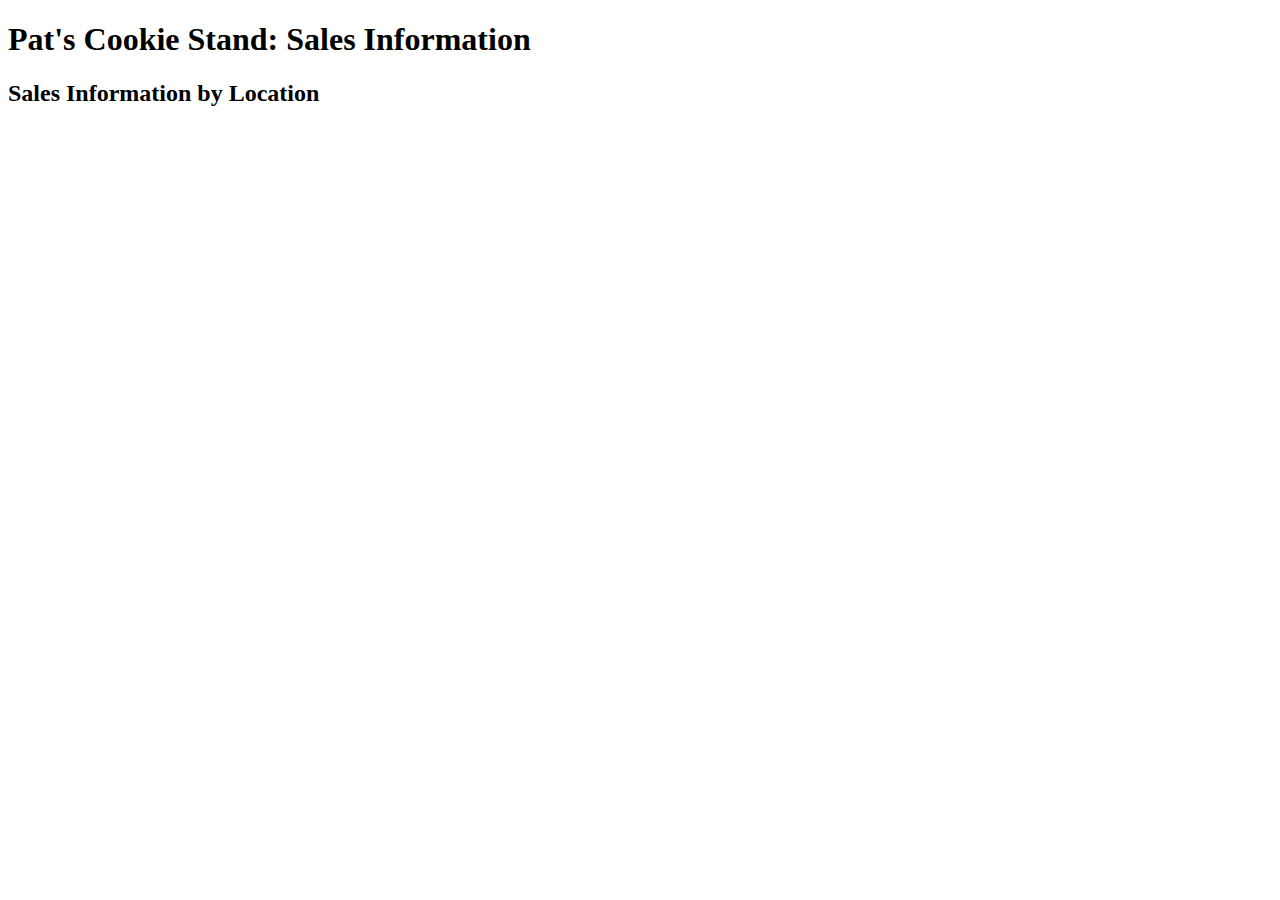
==== sales.html @ a75e5173 "Basic sales.html template laid out and ready for js" ====
<!DOCTYPE html>
<html lang="en">
  <head>
    <!--Code Fellows: Week 2
    
    Description: Practice using HTML, CSS & JavaScript

    Author: Daniel Awesome
    Date: 07/18/2022
    
    File: sales.html-->
    <meta charset="UTF-8">
    <title>Pat's Cookie Stand: Sales</title>
    <link scr="css/reset.css" rel="stylesheet">
    <link src="css/style-sales.css" rel="stylesheet"/>
    <link src="index.html" rel="html page">
  </head>
  <body>
    <header>
      <h1>Pat's Cookie Stand: Sales Information</h1>
    </header>
    <main>
      
      <h2>Sales Information by Location</h2>
      <section>
        <!-- generate this from js: -->
        <!-- <article>
          <h2></h2>
          <p></p>
          <ul>
            <li></li>
          </ul>
          <img>
        </article> -->
      </section>
    </main>
  </body>
</html>
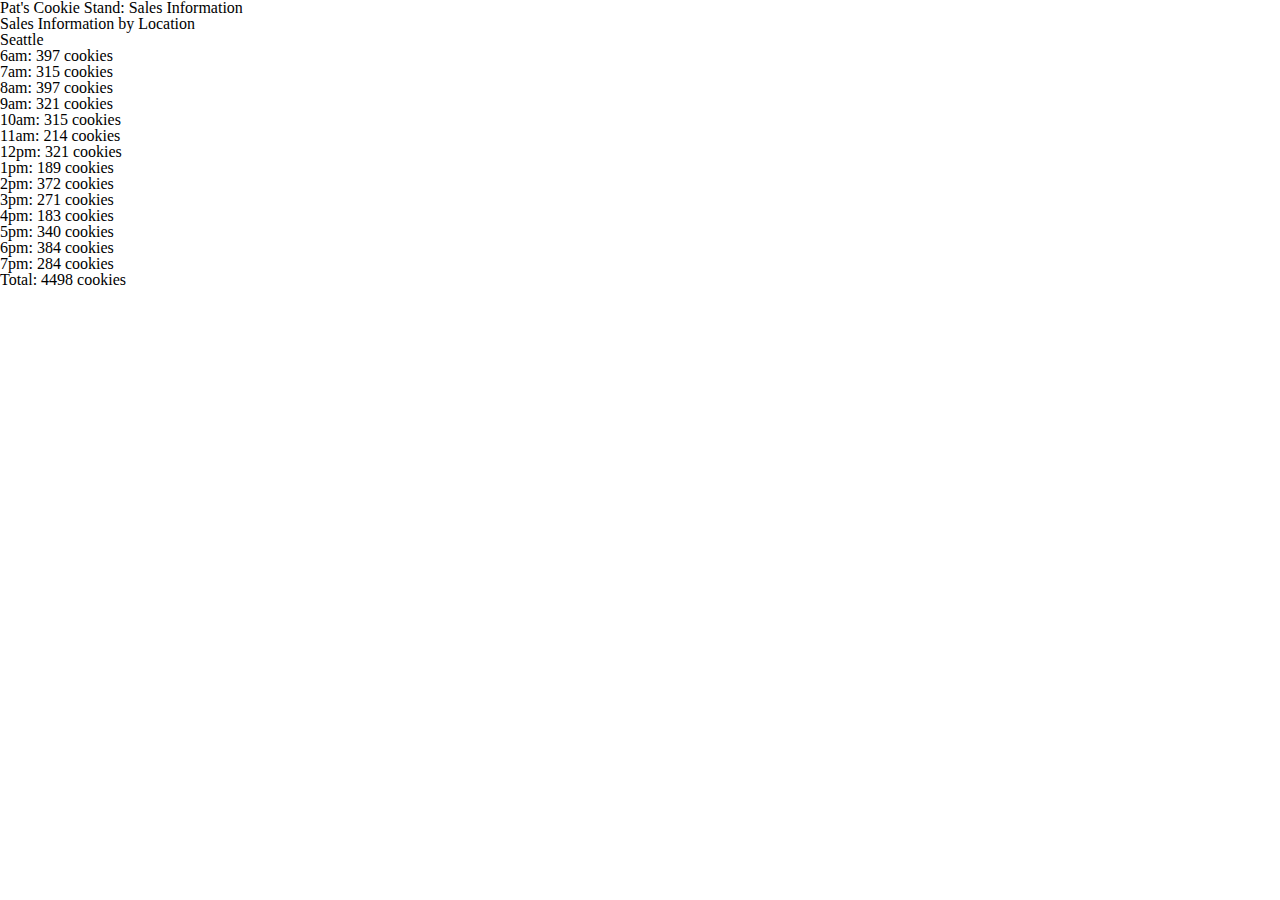
==== commit 8b767d19: "Added a complete and functional Object Literal as a template for the rest.  Creating a commit to use" ====
--- a/sales.html
+++ b/sales.html
@@ -11,9 +11,9 @@
     File: sales.html-->
     <meta charset="UTF-8">
     <title>Pat's Cookie Stand: Sales</title>
-    <link scr="css/reset.css" rel="stylesheet">
-    <link src="css/style-sales.css" rel="stylesheet"/>
-    <link src="index.html" rel="html page">
+    <link rel="stylesheet" href="css/reset.css" />
+    <link rel="stylesheet" href="css/style-sales.css" />
+    <link rel="html" src="index.html" />
   </head>
   <body>
     <header>
@@ -22,7 +22,7 @@
     <main>
       
       <h2>Sales Information by Location</h2>
-      <section>
+      <section id="sales-info">
         <!-- generate this from js: -->
         <!-- <article>
           <h2></h2>
@@ -34,5 +34,6 @@
         </article> -->
       </section>
     </main>
+    <script src="js/app.js"></script>
   </body>
 </html>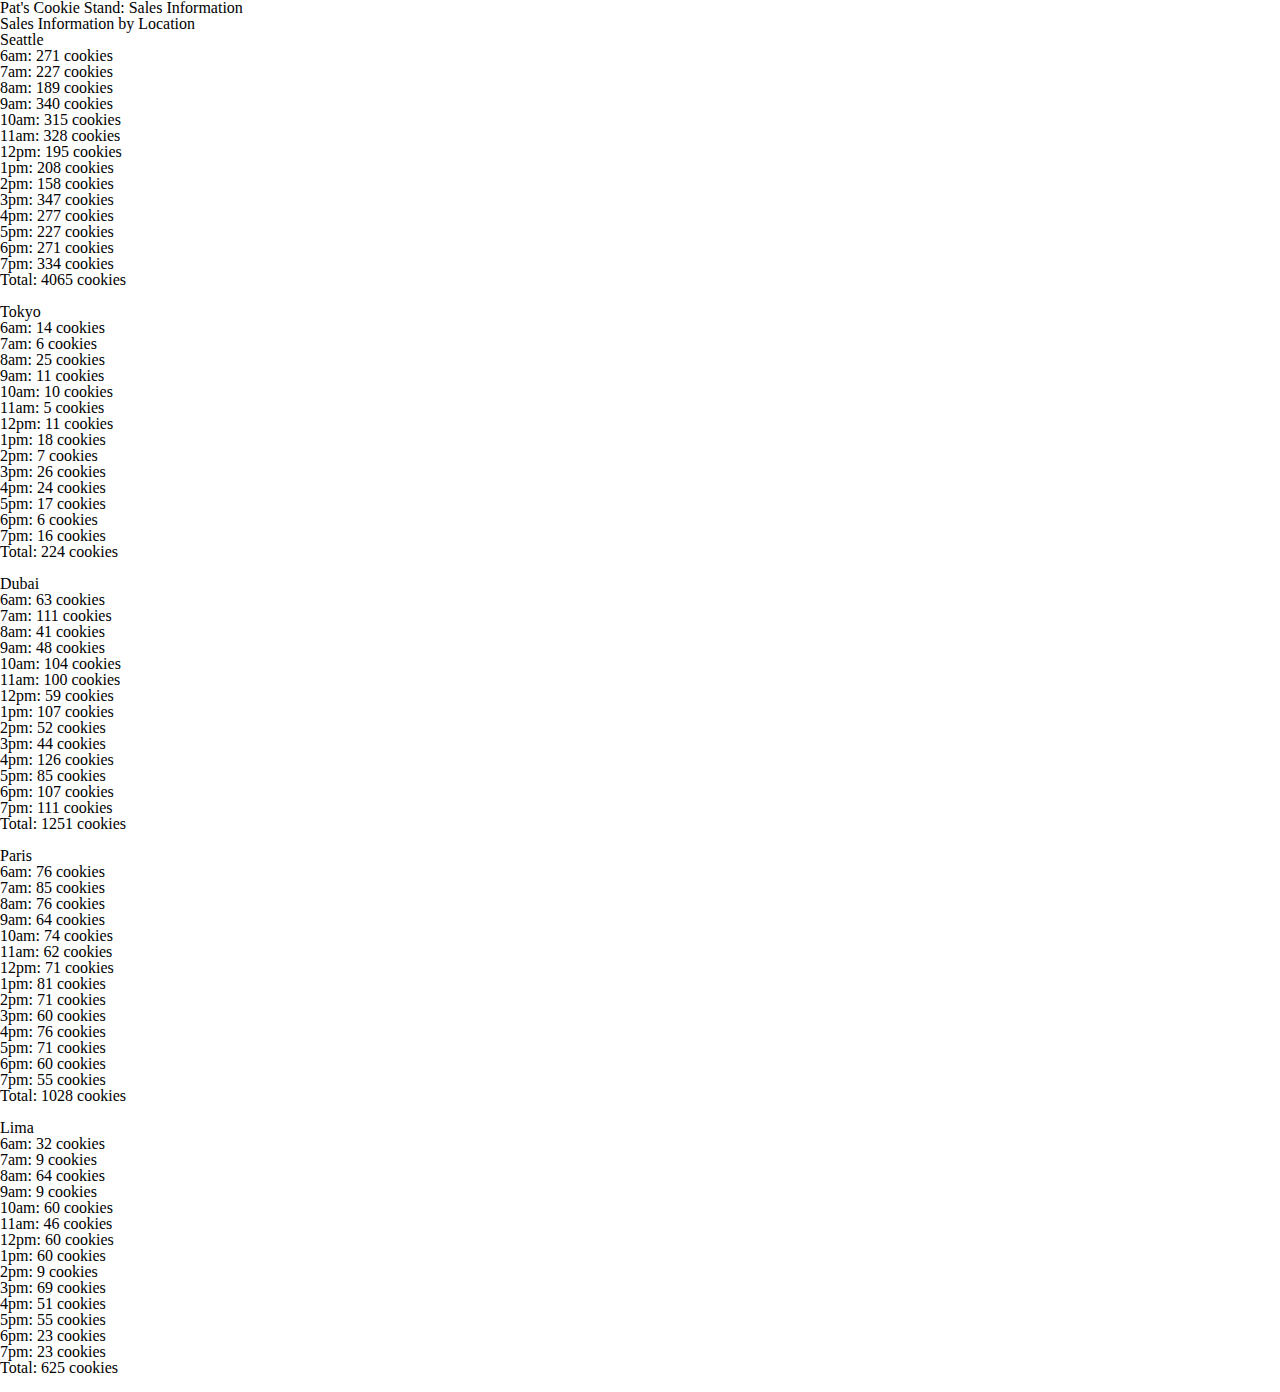
==== commit 4659e469: "Added the final Object Literals and removed console logs and needless comments" ====
--- a/sales.html
+++ b/sales.html
@@ -20,18 +20,8 @@
       <h1>Pat's Cookie Stand: Sales Information</h1>
     </header>
     <main>
-      
       <h2>Sales Information by Location</h2>
       <section id="sales-info">
-        <!-- generate this from js: -->
-        <!-- <article>
-          <h2></h2>
-          <p></p>
-          <ul>
-            <li></li>
-          </ul>
-          <img>
-        </article> -->
       </section>
     </main>
     <script src="js/app.js"></script>
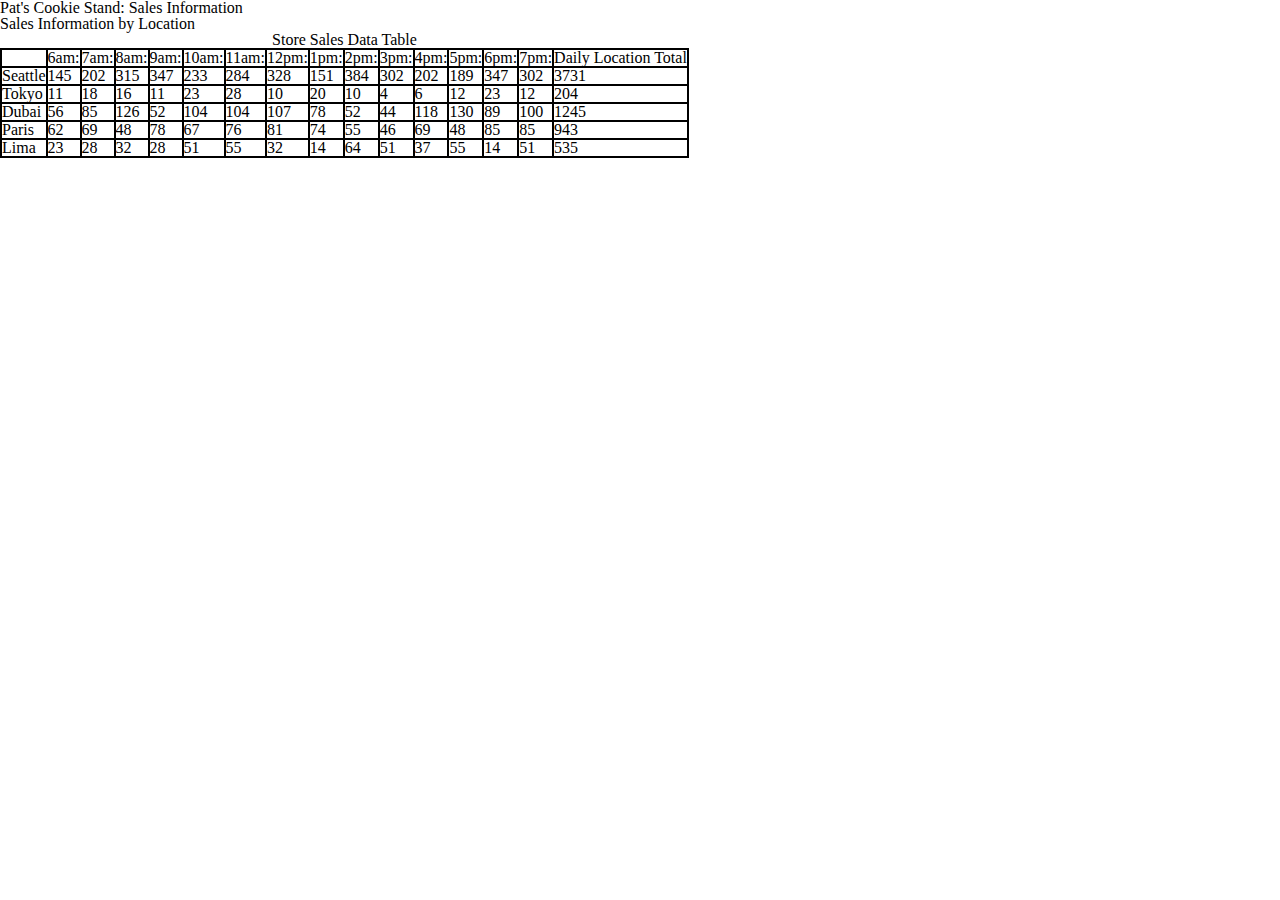
==== commit 52f9e570: "Set up an Object that defines a store with inherted methods designed to poplate its data. Added loop" ====
--- a/sales.html
+++ b/sales.html
@@ -22,6 +22,32 @@
     <main>
       <h2>Sales Information by Location</h2>
       <section id="sales-info">
+        <table id="sales-table">
+          <!-- <caption>Test Cap</caption>
+          <thead>
+            <tr>
+              <th>temp head</th>
+              <th>temp head</th>
+              <th>temp head</th>
+            </tr>
+          </thead>
+          <tbody>
+            <tr>
+              <td>temp body</td>
+              <td>temp body</td>
+              <td>temp body</td>
+            </tr>
+          </tbody>
+          <tfoot>
+            <tr>
+              <tr>
+                <th>temp foot</th>
+                <th>temp foot</th>
+                <th>temp foot</th>
+              </tr>
+            </tr>
+          </tfoot> -->
+        </table>
       </section>
     </main>
     <script src="js/app.js"></script>
--- a/css/style-sales.css
+++ b/css/style-sales.css
@@ -0,0 +1,8 @@
+table, th, td {
+  /* width: 80%; */
+  border: 2px solid black;
+}
+
+/* th, td {
+  width: 5%;
+} */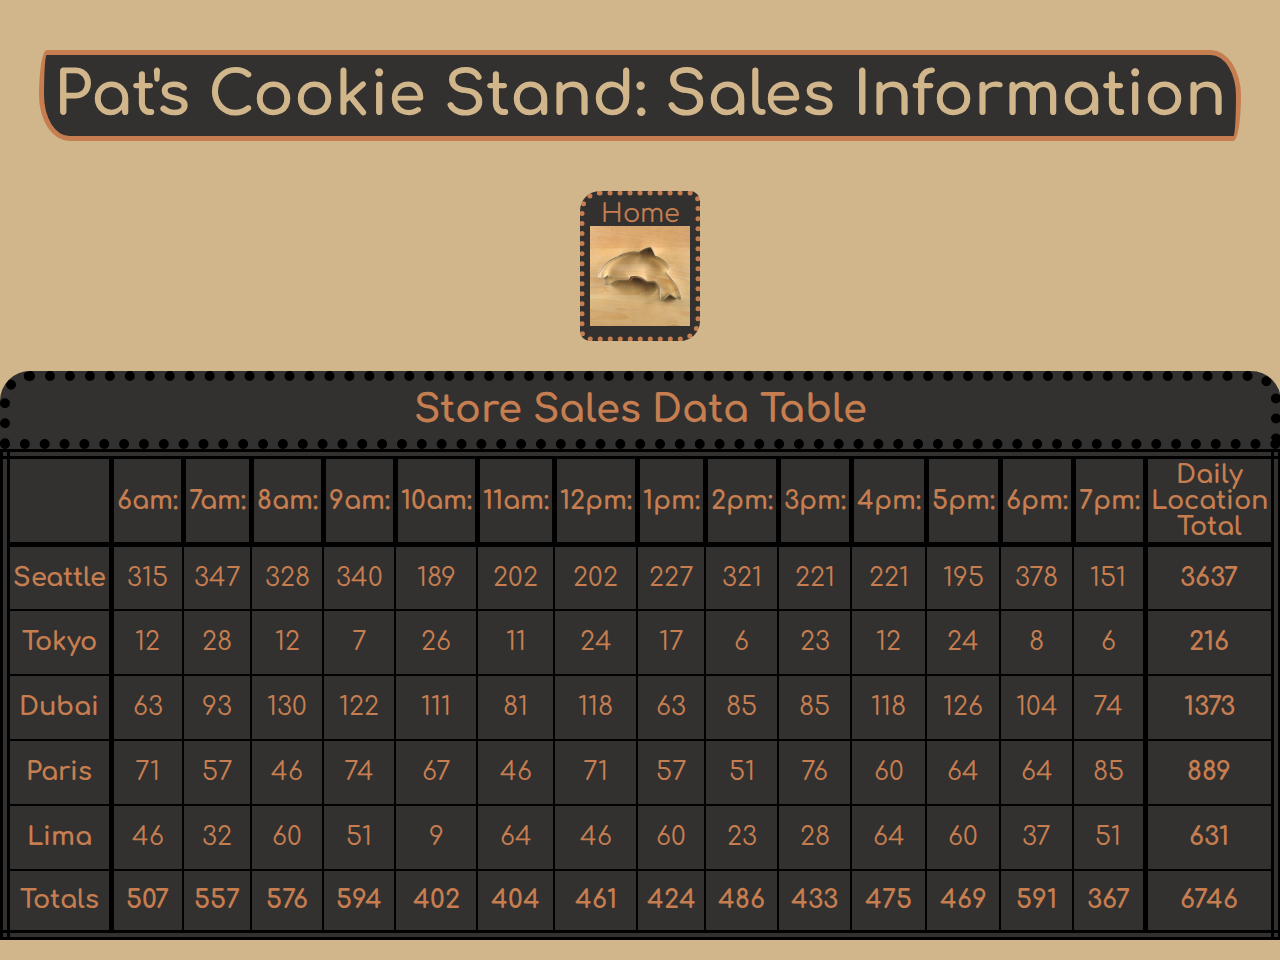
==== commit 218260b9: "Finished styles on sales.html and pulled images into the project image folder." ====
--- a/sales.html
+++ b/sales.html
@@ -9,7 +9,11 @@
     Date: 07/18/2022
     
     File: sales.html-->
+    
     <meta charset="UTF-8">
+    <link rel="preconnect" href="https://fonts.googleapis.com">
+    <link rel="preconnect" href="https://fonts.gstatic.com" crossorigin>
+    <link href="https://fonts.googleapis.com/css2?family=Albert+Sans:wght@300&family=Comfortaa:wght@300&display=swap" rel="stylesheet">
     <title>Pat's Cookie Stand: Sales</title>
     <link rel="stylesheet" href="css/reset.css" />
     <link rel="stylesheet" href="css/style-sales.css" />
@@ -18,35 +22,14 @@
   <body>
     <header>
       <h1>Pat's Cookie Stand: Sales Information</h1>
+      <ul>
+        <li>Home</li>
+        <li><a href="index.html"><img src="img/cutter.jpeg" alt="fish shaped cookie cutter"></a></li>
+      </ul>
     </header>
     <main>
-      <h2>Sales Information by Location</h2>
       <section id="sales-info">
         <table id="sales-table">
-          <!-- <caption>Test Cap</caption>
-          <thead>
-            <tr>
-              <th>temp head</th>
-              <th>temp head</th>
-              <th>temp head</th>
-            </tr>
-          </thead>
-          <tbody>
-            <tr>
-              <td>temp body</td>
-              <td>temp body</td>
-              <td>temp body</td>
-            </tr>
-          </tbody>
-          <tfoot>
-            <tr>
-              <tr>
-                <th>temp foot</th>
-                <th>temp foot</th>
-                <th>temp foot</th>
-              </tr>
-            </tr>
-          </tfoot> -->
         </table>
       </section>
     </main>
--- a/css/style-sales.css
+++ b/css/style-sales.css
@@ -1,8 +1,193 @@
-table, th, td {
-  /* width: 80%; */
-  border: 2px solid black;
+html {
+  font-family: 'Albert Sans', sans-serif;
+  font-family: 'Comfortaa', cursive;
+  background-color: #D2B68B;
 }
 
-/* th, td {
-  width: 5%;
-} */+header {
+  display: flex;
+  flex-direction: column;
+  align-items: center;
+  justify-content: center;
+}
+
+h1 {
+  font-size: 4.75vw;
+  font-weight: bolder;
+  text-align: center;
+  margin: 50px 0px 50px 0px;
+  background-color: #33312F;
+  border: 5px solid #C67E51;
+  border-radius: 20px 80px / 120px;
+  color: #D2B68B;
+  padding: 10px;
+}
+
+header ul {
+  display: flex;
+  flex-direction: column;
+  align-items: center;
+  margin-bottom: 10px;
+  background-color: #33312F;
+  border: 5px dotted #C67E51;
+  border-radius: 20px 10px;
+  padding: 5px;
+  color: #000000;
+}
+
+header img {
+  width: 100px;
+  height: 100px
+}
+
+ul:hover {
+  border: 5px solid #C67E51;
+}
+
+ul:active {
+  border: 5px solid #C67E51;
+  background-color: #33312F;
+}
+
+ul li {
+  color: #C67E51;
+}
+
+ul img:hover {
+  width: 115px;
+  height: 115px;
+}
+
+main {
+  display: flex;
+  flex-direction: column;
+  align-items: center;
+}
+
+table {
+  border: 10px #000000;
+  border-style: double;
+  text-align: center;
+  margin: 20px;
+  background-color: #33312F;
+  color: #C67E51;
+}
+
+table caption {
+  font-weight: bolder;
+  color: #C67E51;
+  background-color: #33312F;
+  padding: 10px;
+  border: 10px dotted #000000;
+  border-radius: 30px 30px 0px 0px;
+}
+
+th {
+  vertical-align: middle;
+}
+
+thead th {
+  font-weight: 900;
+  border-bottom: 5px solid rgb(0, 0, 0);
+  border-left: 5px solid rgb(0, 0, 0);
+}
+
+td {
+  vertical-align: middle;
+  border-right: 2px solid black;
+  border-bottom: 2px solid black;
+}
+
+td:first-of-type {
+  border-right: 5px solid #000000;
+  font-weight: bolder;
+}
+
+td:last-of-type {
+  border-left: 5px solid #000000;
+  font-weight: bolder;
+}
+
+tfoot tr {
+  font-weight: bold;
+}
+
+tfoot th {
+  border-right: 2px solid #000000;
+}
+
+tfoot th:first-of-type {
+  border-right: 5px solid #000000;
+}
+
+tfoot th:last-of-type {
+  border-left: 5px solid #000000
+}
+
+@media screen and (max-width: 600px) {
+  header ul {
+    font-size: 4vw;
+  }
+
+  table caption {
+    font-size: 5vw;
+  }
+
+  thead th {
+    padding: 1px;
+  }
+
+  tr {
+    height: 50px;
+    font-size: 1.75vw;
+  }
+
+  td {
+    padding: 1px;
+  }
+}
+
+@media screen and (min-width: 600px) {
+  header ul {
+    font-size: 3.5vw;
+  }
+
+  table caption {
+    font-size: 3vw;
+  }
+
+  thead th {
+    padding: 2.5px;
+  }
+
+  tr {
+    height: 65px;
+    font-size: 1.6vw;
+  }
+
+  td {
+    padding: 3px;
+  }
+}
+
+@media screen and (min-width: 960px) {
+  header ul {
+    font-size: 2vw;
+  }
+
+  table caption {
+    font-size: 3vw;
+  }
+
+  thead th {
+    padding: 3px;
+  }
+
+  tr {
+    font-size: 2vw;
+  }
+
+  td {
+    padding: 3px;
+  }
+}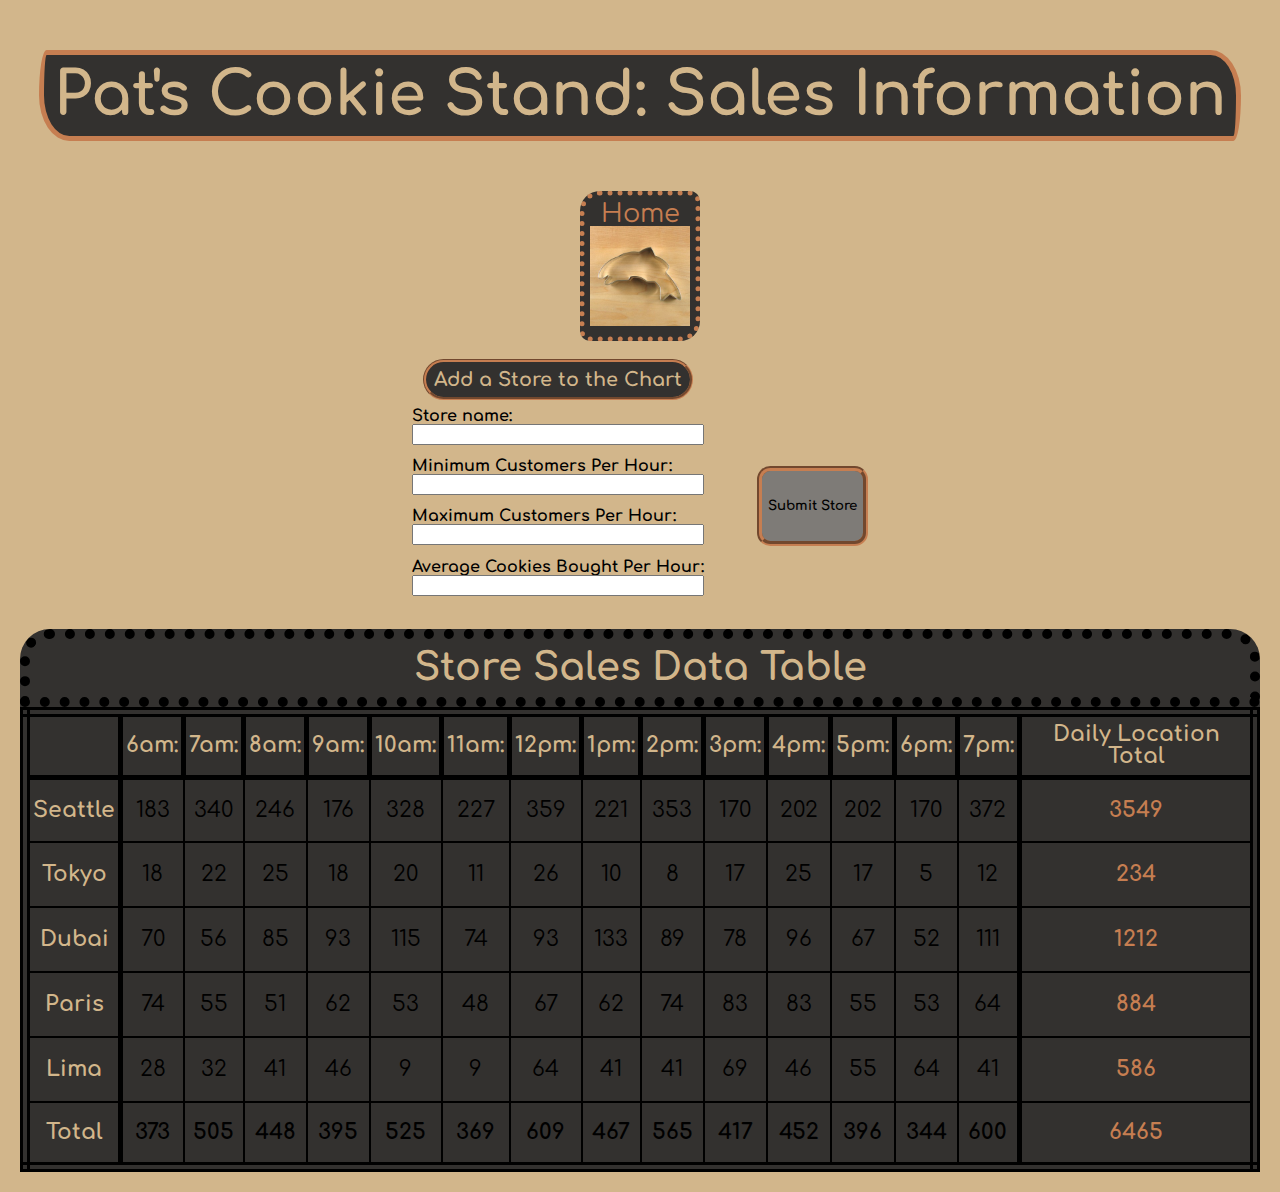
==== commit acdf34ea: "Finishing touches added to index, sales html and css.  Rearanged oder of operation in app.js to make" ====
--- a/sales.html
+++ b/sales.html
@@ -1,7 +1,8 @@
 <!DOCTYPE html>
 <html lang="en">
-  <head>
-    <!--Code Fellows: Week 2
+
+<head>
+  <!--Code Fellows: Week 2
     
     Description: Practice using HTML, CSS & JavaScript
 
@@ -9,30 +10,51 @@
     Date: 07/18/2022
     
     File: sales.html-->
-    
-    <meta charset="UTF-8">
-    <link rel="preconnect" href="https://fonts.googleapis.com">
-    <link rel="preconnect" href="https://fonts.gstatic.com" crossorigin>
-    <link href="https://fonts.googleapis.com/css2?family=Albert+Sans:wght@300&family=Comfortaa:wght@300&display=swap" rel="stylesheet">
-    <title>Pat's Cookie Stand: Sales</title>
-    <link rel="stylesheet" href="css/reset.css" />
-    <link rel="stylesheet" href="css/style-sales.css" />
-    <link rel="html" src="index.html" />
-  </head>
-  <body>
-    <header>
-      <h1>Pat's Cookie Stand: Sales Information</h1>
-      <ul>
-        <li>Home</li>
-        <li><a href="index.html"><img src="img/cutter.jpeg" alt="fish shaped cookie cutter"></a></li>
-      </ul>
-    </header>
-    <main>
-      <section id="sales-info">
-        <table id="sales-table">
-        </table>
-      </section>
-    </main>
-    <script src="js/app.js"></script>
-  </body>
+
+  <meta charset="UTF-8">
+  <link rel="preconnect" href="https://fonts.googleapis.com">
+  <link rel="preconnect" href="https://fonts.gstatic.com" crossorigin>
+  <link href="https://fonts.googleapis.com/css2?family=Albert+Sans:wght@300&family=Comfortaa:wght@300&display=swap"
+    rel="stylesheet">
+  <title>Pat's Cookie Stand: Sales</title>
+  <link rel="stylesheet" href="css/reset.css" />
+  <link rel="stylesheet" href="css/style-sales.css" />
+  <link rel="html" src="index.html" />
+</head>
+
+<body>
+  <header>
+    <h1>Pat's Cookie Stand: Sales Information</h1>
+    <ul>
+      <li>Home</li>
+      <li><a href="index.html"><img src="img/cutter.jpeg" alt="fish shaped cookie cutter"></a></li>
+    </ul>
+  </header>
+  <main>
+    <form id="add-store-form">
+      <fieldset>
+        <legend>Add a Store to the Chart</legend>
+
+        <label for="formStoreName">Store name: </label>
+        <input id="formStoreName" type="text" name="formStoreName" required>
+
+        <label for="minimum">Minimum Customers Per Hour: </label>
+        <input id="minimum" type="number" name="minimum" required>
+
+        <label for="maximum">Maximum Customers Per Hour: </label>
+        <input id="maximum" type="number" name="maximum" required>
+
+        <label for="average">Average Cookies Bought Per Hour: </label>
+        <input id="average" type="number" name="average" required>
+      </fieldset>
+      <button type="submit">Submit Store</button>
+    </form>
+    <section id="sales-info">
+      <table id="sales-table">
+      </table>
+    </section>
+  </main>
+  <script src="js/app.js"></script>
+</body>
+
 </html>--- a/css/style-sales.css
+++ b/css/style-sales.css
@@ -62,6 +62,60 @@
   display: flex;
   flex-direction: column;
   align-items: center;
+}
+
+form {
+  display: flex;
+  flex-direction: row;
+
+  margin-top: 8px;
+}
+
+fieldset {
+  display: flex;
+  flex-direction: column;
+}
+
+label {
+  font-weight: bold;
+}
+
+input {
+  margin-bottom: 1em;
+}
+
+button {
+  font-family: 'Comfortaa', cursive;
+  font-weight: bolder;
+  height: 6em;
+  border: 5px groove #C67E51;
+  border-radius: 1em;
+  margin: 8em 0 4em 4em;
+  background-color: #7e7b77;
+}
+
+button:hover {
+  width: 9em;
+  height: 6.5em;
+  background-color: #bbb9b7;
+}
+
+button:active {
+  width: 7em;
+  height: 5.5em;
+  background-color: #33312F;
+}
+
+legend {
+  margin: 0 auto 8px auto;
+  padding: 0.4em;
+  font-weight: bold;
+  font-size: 1.2em;
+  border: 0.2em groove #C67E51;
+  ;
+  border-radius: 2em;
+  background-color: #33312F;
+  color: #D2B68B;
 }
 
 table {
@@ -70,12 +124,12 @@
   text-align: center;
   margin: 20px;
   background-color: #33312F;
-  color: #C67E51;
+
 }
 
 table caption {
   font-weight: bolder;
-  color: #C67E51;
+  color: #D2B68B;
   background-color: #33312F;
   padding: 10px;
   border: 10px dotted #000000;
@@ -90,6 +144,7 @@
   font-weight: 900;
   border-bottom: 5px solid rgb(0, 0, 0);
   border-left: 5px solid rgb(0, 0, 0);
+  color: #D2B68B;
 }
 
 td {
@@ -101,11 +156,14 @@
 td:first-of-type {
   border-right: 5px solid #000000;
   font-weight: bolder;
+  color: #D2B68B;
 }
 
 td:last-of-type {
   border-left: 5px solid #000000;
   font-weight: bolder;
+  color: #C67E51;
+
 }
 
 tfoot tr {
@@ -118,12 +176,15 @@
 
 tfoot th:first-of-type {
   border-right: 5px solid #000000;
+  color: #D2B68B;
 }
 
 tfoot th:last-of-type {
-  border-left: 5px solid #000000
-}
-
+  border-left: 5px solid #000000;
+  color: #C67E51;
+}
+
+/*********** Phone ************/
 @media screen and (max-width: 600px) {
   header ul {
     font-size: 4vw;
@@ -139,7 +200,7 @@
 
   tr {
     height: 50px;
-    font-size: 1.75vw;
+    font-size: 1.6vw;
   }
 
   td {
@@ -147,6 +208,8 @@
   }
 }
 
+
+/*********** Tablet ************/
 @media screen and (min-width: 600px) {
   header ul {
     font-size: 3.5vw;
@@ -162,7 +225,7 @@
 
   tr {
     height: 65px;
-    font-size: 1.6vw;
+    font-size: 1.65vw;
   }
 
   td {
@@ -170,6 +233,7 @@
   }
 }
 
+/*********** Desktop ************/
 @media screen and (min-width: 960px) {
   header ul {
     font-size: 2vw;
@@ -184,7 +248,7 @@
   }
 
   tr {
-    font-size: 2vw;
+    font-size: 1.7vw;
   }
 
   td {
